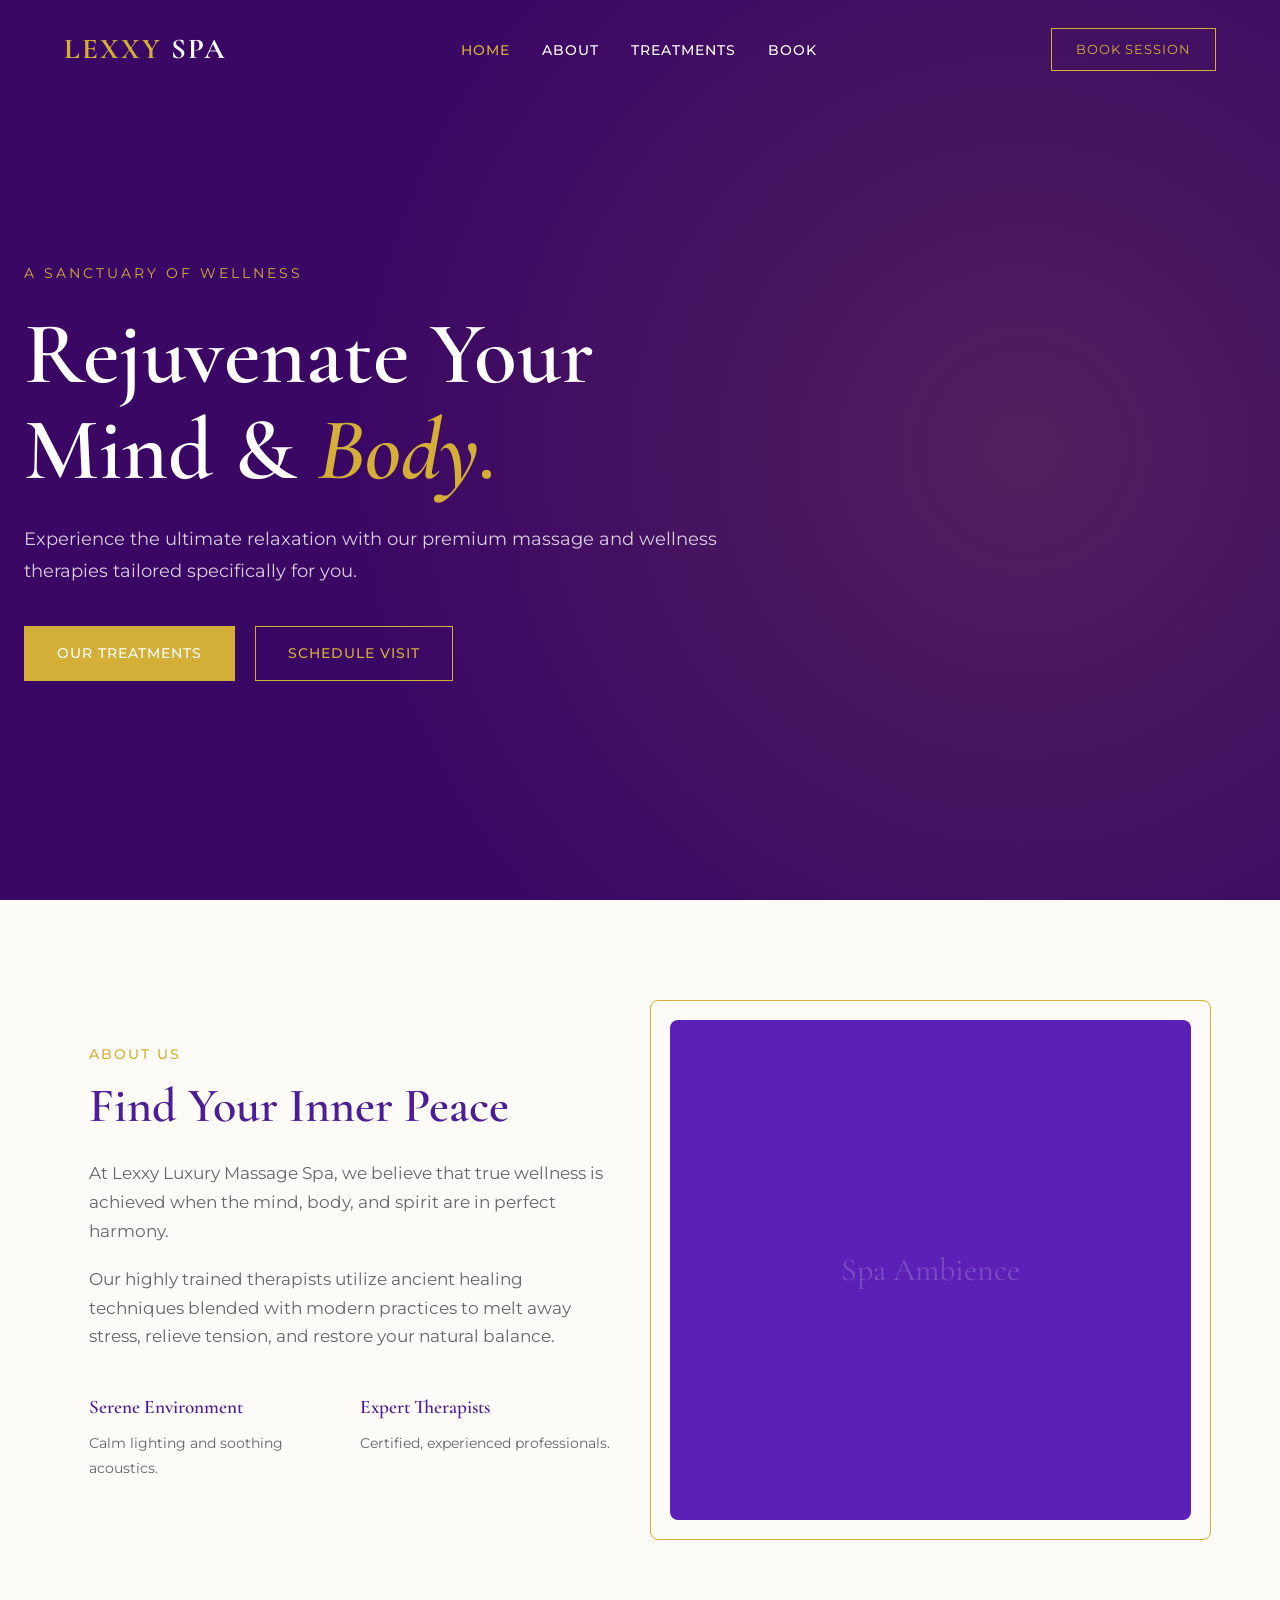
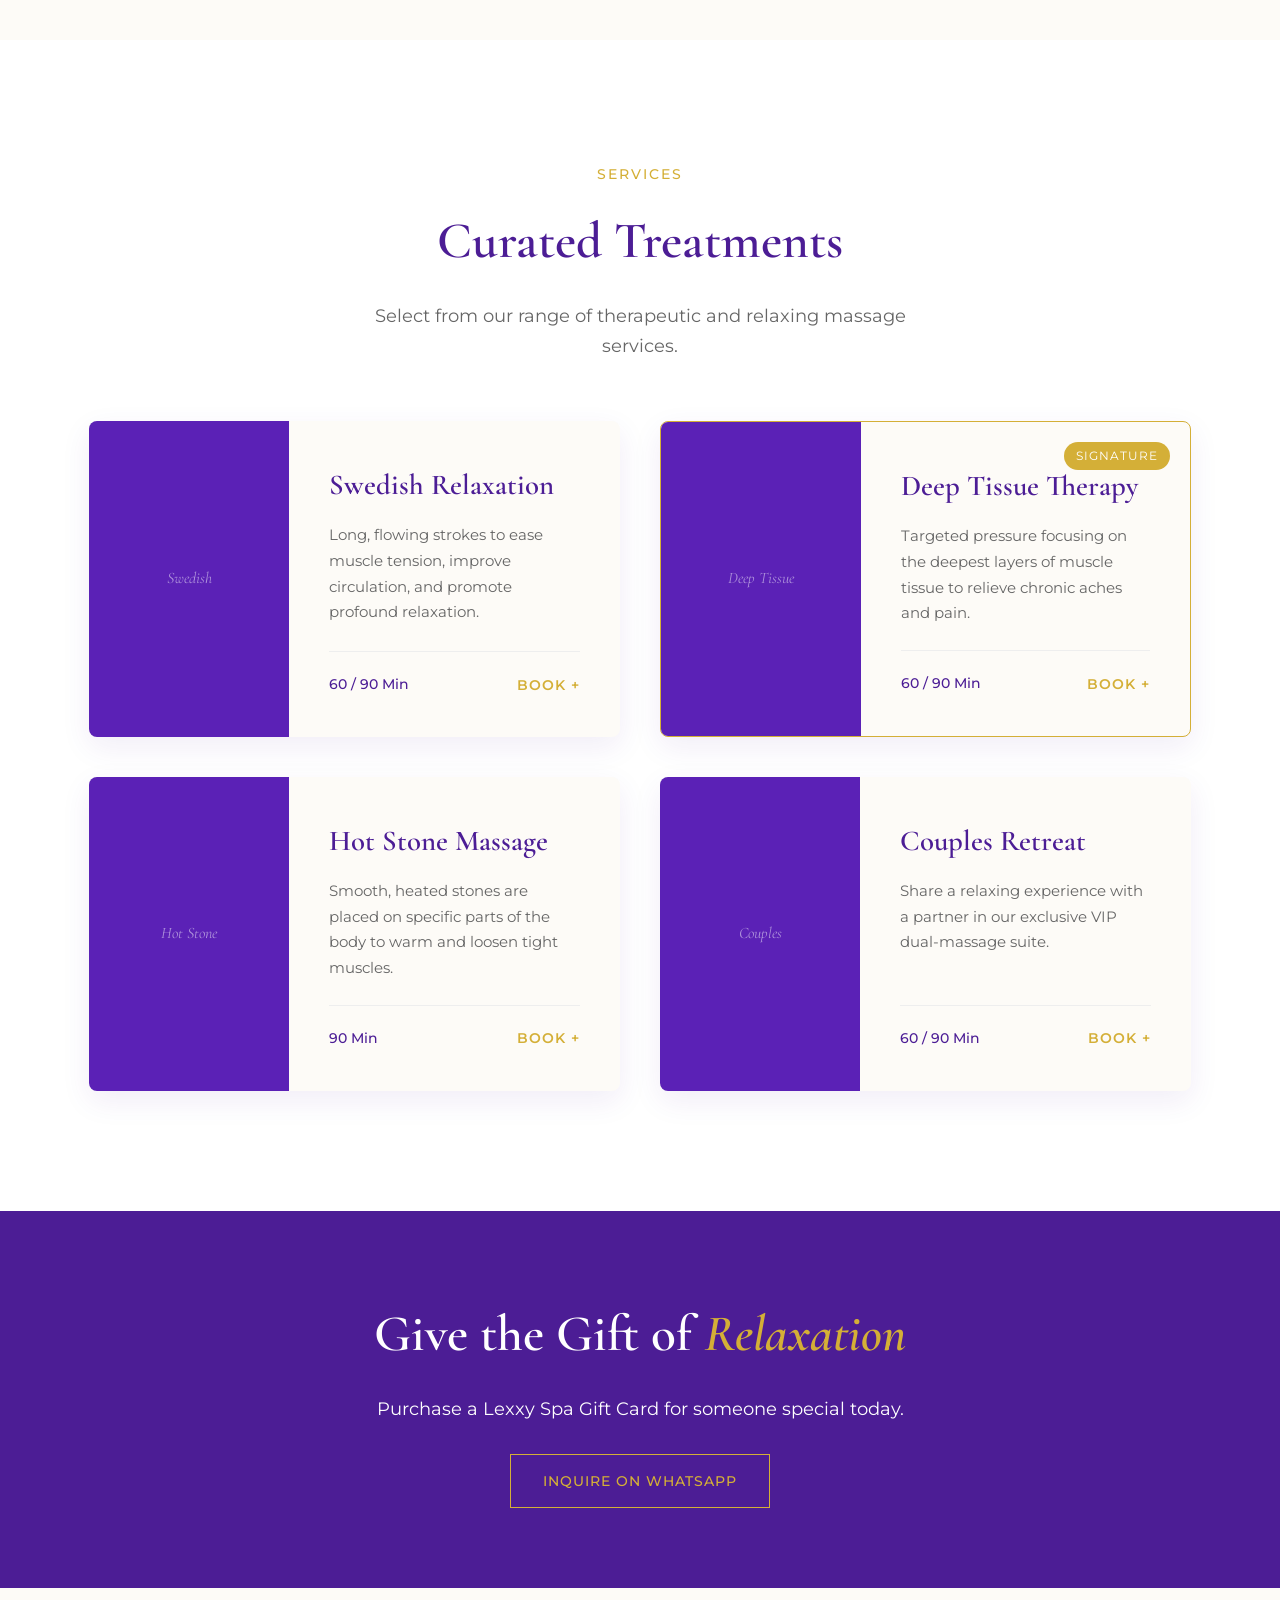
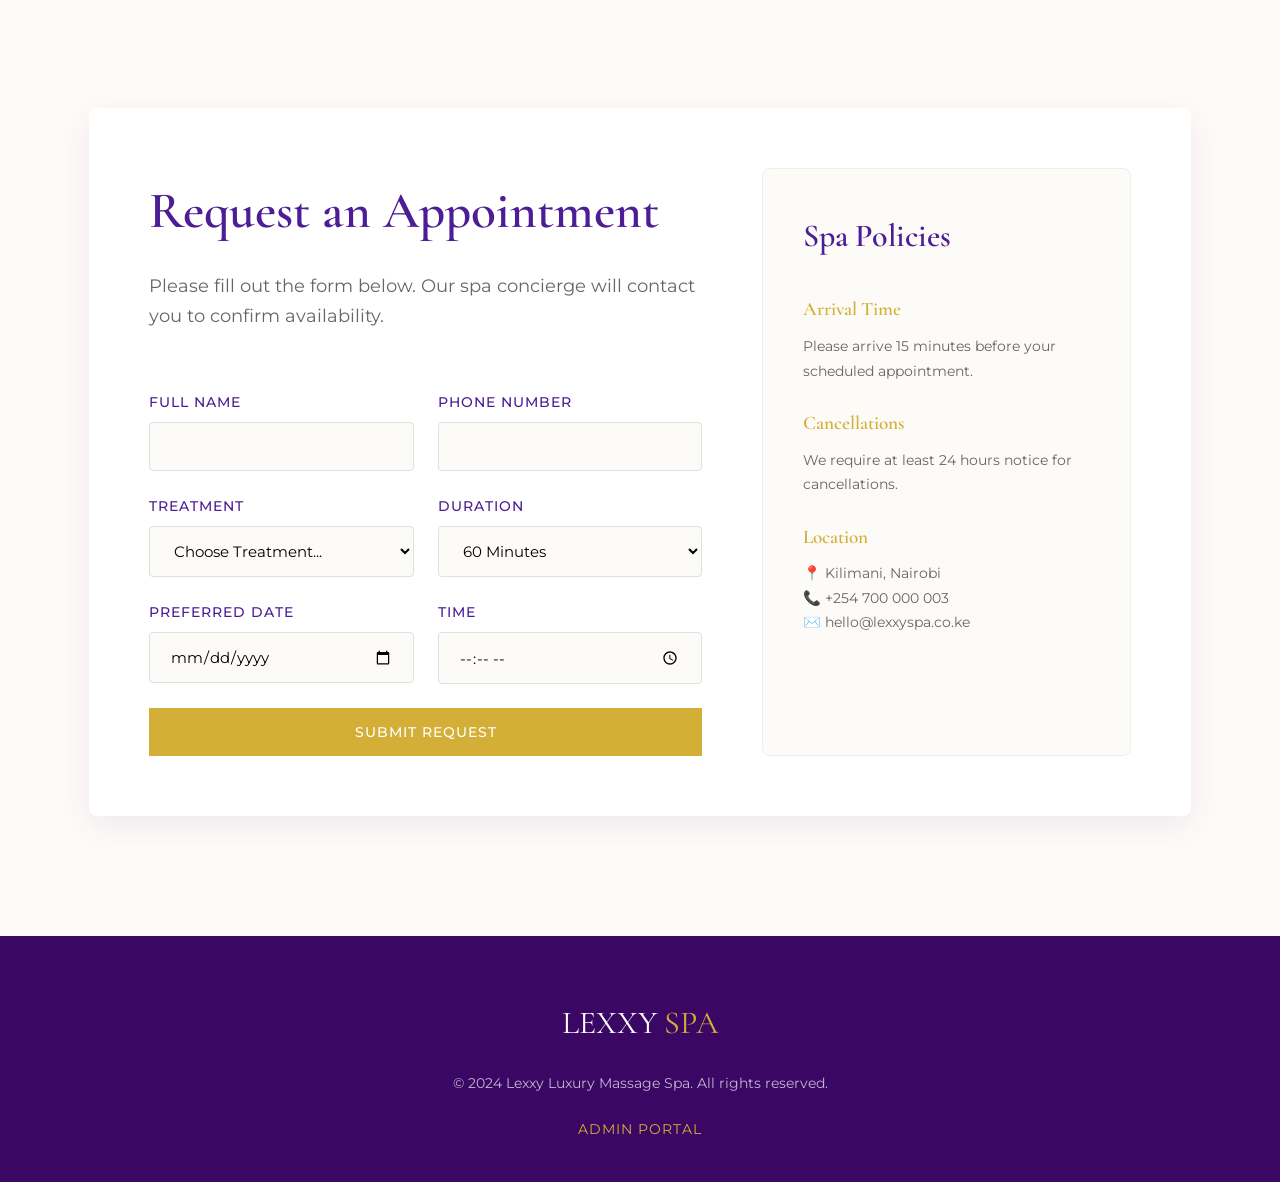
==== index.html @ 61edd7f1 "Initial commit: Lexxy Luxury Massage Spa" ====
<!DOCTYPE html>
<html lang="en">
<head>
    <meta charset="UTF-8"><meta name="viewport" content="width=device-width,initial-scale=1.0">
    <title>Lexxy Luxury Massage Spa | Premium Wellness in Nairobi</title>
    <meta name="description" content="Escape to Lexxy Luxury Massage Spa for premium deep tissue, Swedish, and hot stone massages in a serene, luxurious environment.">
    <link href="https://fonts.googleapis.com/css2?family=Cormorant+Garamond:ital,wght@0,400;0,600;0,700;1,400&family=Montserrat:wght@300;400;500;600&display=swap" rel="stylesheet">
    <link rel="stylesheet" href="style.css">
</head>
<body>
    <nav class="navbar" id="navbar"><div class="nav-container">
        <a href="#home" class="nav-logo">LEXXY <span class="accent">SPA</span></a>
        <ul class="nav-links" id="navLinks"><li><a href="#home" class="nav-link active">Home</a></li><li><a href="#about" class="nav-link">About</a></li><li><a href="#treatments" class="nav-link">Treatments</a></li><li><a href="#booking" class="nav-link">Book</a></li></ul>
        <a href="#booking" class="nav-cta">Book Session</a>
        <button class="hamburger" id="hamburger"><span></span><span></span><span></span></button>
    </div></nav>

    <header id="home" class="hero">
        <div class="hero-bg"></div>
        <div class="hero-content">
            <span class="hero-badge">A Sanctuary of Wellness</span>
            <h1>Rejuvenate Your<br>Mind & <span class="accent">Body.</span></h1>
            <p class="hero-sub">Experience the ultimate relaxation with our premium massage and wellness therapies tailored specifically for you.</p>
            <div class="hero-actions">
                <a href="#treatments" class="btn btn-primary">Our Treatments</a>
                <a href="#booking" class="btn btn-outline">Schedule Visit</a>
            </div>
        </div>
    </header>

    <section id="about" class="section about-section">
        <div class="container"><div class="about-grid">
            <div class="about-text">
                <span class="tag">About Us</span>
                <h2>Find Your Inner Peace</h2>
                <p>At Lexxy Luxury Massage Spa, we believe that true wellness is achieved when the mind, body, and spirit are in perfect harmony.</p>
                <p>Our highly trained therapists utilize ancient healing techniques blended with modern practices to melt away stress, relieve tension, and restore your natural balance.</p>
                <div class="features">
                    <div class="feature-item"><h4>Serene Environment</h4><p>Calm lighting and soothing acoustics.</p></div>
                    <div class="feature-item"><h4>Expert Therapists</h4><p>Certified, experienced professionals.</p></div>
                </div>
            </div>
            <div class="about-img">Spa Ambience</div>
        </div></div>
    </section>

    <section id="treatments" class="section bg-light">
        <div class="container">
            <div class="section-header"><span class="tag">Services</span><h2>Curated Treatments</h2><p>Select from our range of therapeutic and relaxing massage services.</p></div>
            <div class="treatment-grid">
                <div class="treatment-card">
                    <div class="t-img img-1">Swedish</div>
                    <div class="t-content">
                        <h3>Swedish Relaxation</h3>
                        <p>Long, flowing strokes to ease muscle tension, improve circulation, and promote profound relaxation.</p>
                        <div class="t-meta"><span>60 / 90 Min</span> <button class="btn-text" onclick="bookSvc('Swedish Massage')">Book +</button></div>
                    </div>
                </div>
                <div class="treatment-card featured">
                    <div class="t-badge">Signature</div>
                    <div class="t-img img-2">Deep Tissue</div>
                    <div class="t-content">
                        <h3>Deep Tissue Therapy</h3>
                        <p>Targeted pressure focusing on the deepest layers of muscle tissue to relieve chronic aches and pain.</p>
                        <div class="t-meta"><span>60 / 90 Min</span> <button class="btn-text" onclick="bookSvc('Deep Tissue Therapy')">Book +</button></div>
                    </div>
                </div>
                <div class="treatment-card">
                    <div class="t-img img-3">Hot Stone</div>
                    <div class="t-content">
                        <h3>Hot Stone Massage</h3>
                        <p>Smooth, heated stones are placed on specific parts of the body to warm and loosen tight muscles.</p>
                        <div class="t-meta"><span>90 Min</span> <button class="btn-text" onclick="bookSvc('Hot Stone Massage')">Book +</button></div>
                    </div>
                </div>
                <div class="treatment-card">
                    <div class="t-img img-4">Couples</div>
                    <div class="t-content">
                        <h3>Couples Retreat</h3>
                        <p>Share a relaxing experience with a partner in our exclusive VIP dual-massage suite.</p>
                        <div class="t-meta"><span>60 / 90 Min</span> <button class="btn-text" onclick="bookSvc('Couples Retreat')">Book +</button></div>
                    </div>
                </div>
            </div>
        </div>
    </section>

    <section class="banner">
        <div class="container">
            <h2>Give the Gift of <span class="accent">Relaxation</span></h2>
            <p>Purchase a Lexxy Spa Gift Card for someone special today.</p>
            <a href="https://wa.me/254700000003" target="_blank" class="btn btn-outline">Inquire on WhatsApp</a>
        </div>
    </section>

    <section id="booking" class="section booking-section">
        <div class="container"><div class="booking-wrap">
            <div class="booking-form-box">
                <div class="section-header left"><h2>Request an Appointment</h2><p>Please fill out the form below. Our spa concierge will contact you to confirm availability.</p></div>
                <form id="bookingForm">
                    <div class="form-row"><div class="form-group"><label>Full Name</label><input type="text" name="name" required></div><div class="form-group"><label>Phone Number</label><input type="tel" name="phone" required></div></div>
                    <div class="form-row"><div class="form-group"><label>Treatment</label><select name="service" id="svcSelect" required><option value="">Choose Treatment...</option><option>Swedish Massage</option><option>Deep Tissue Therapy</option><option>Hot Stone Massage</option><option>Couples Retreat</option><option>Aromatherapy</option></select></div><div class="form-group"><label>Duration</label><select name="duration"><option>60 Minutes</option><option>90 Minutes</option><option>120 Minutes</option></select></div></div>
                    <div class="form-row"><div class="form-group"><label>Preferred Date</label><input type="date" name="date" required></div><div class="form-group"><label>Time</label><input type="time" name="time" required></div></div>
                    <button type="submit" class="btn btn-primary btn-full">Submit Request</button>
                </form>
            </div>
            <div class="booking-info">
                <h3>Spa Policies</h3>
                <div class="info-block"><h4>Arrival Time</h4><p>Please arrive 15 minutes before your scheduled appointment.</p></div>
                <div class="info-block"><h4>Cancellations</h4><p>We require at least 24 hours notice for cancellations.</p></div>
                <div class="info-block"><h4>Location</h4><p>📍 Kilimani, Nairobi<br>📞 +254 700 000 003<br>✉️ hello@lexxyspa.co.ke</p></div>
            </div>
        </div></div>
    </section>

    <footer class="footer"><div class="container">
        <div class="f-logo">LEXXY <span class="accent">SPA</span></div>
        <p>© 2024 Lexxy Luxury Massage Spa. All rights reserved.</p>
        <a href="admin.html" class="admin-link">Admin Portal</a>
    </div></footer>

    <div class="toast" id="toast"></div>
    <script src="script.js"></script>
</body></html>
---- style.css ----
/* Lexxy Luxury Massage Spa — Deep Purple #4C1D95 | Gold #D4AF37 | Cream #FDFBF7 */
*,*::before,*::after{margin:0;padding:0;box-sizing:border-box}
:root{--primary:#4C1D95;--primary-light:#5B21B6;--primary-dark:#3B0764;--accent:#D4AF37;--accent-hover:#b5952f;--bg:#FDFBF7;--white:#ffffff;--text:#333333;--text-light:#666666;--shadow:0 10px 30px rgba(76,29,149,0.08);--radius:8px;--transition:0.3s ease}
html{scroll-behavior:smooth}body{font-family:'Montserrat',sans-serif;background:var(--bg);color:var(--text);line-height:1.7;overflow-x:hidden}
h1,h2,h3,h4{font-family:'Cormorant Garamond',serif;font-weight:600;color:var(--primary)}
.container{max-width:1150px;margin:0 auto;padding:0 24px}a{text-decoration:none;color:inherit;transition:var(--transition)}

.btn{display:inline-flex;align-items:center;padding:14px 32px;font-family:'Montserrat',sans-serif;font-weight:500;font-size:0.9rem;letter-spacing:1px;text-transform:uppercase;border:1px solid transparent;cursor:pointer;transition:var(--transition)}
.btn-primary{background:var(--accent);color:var(--white)}.btn-primary:hover{background:var(--accent-hover)}
.btn-outline{background:transparent;color:var(--accent);border-color:var(--accent)}.btn-outline:hover{background:var(--accent);color:var(--white)}
.btn-text{background:none;border:none;color:var(--accent);font-family:'Montserrat',sans-serif;font-weight:600;font-size:0.9rem;text-transform:uppercase;letter-spacing:1px;cursor:pointer}.btn-text:hover{color:var(--primary)}
.btn-full{width:100%;justify-content:center}

.navbar{position:fixed;top:0;left:0;right:0;z-index:1000;padding:25px 0;transition:var(--transition);background:transparent}.navbar.scrolled{background:var(--white);padding:15px 0;box-shadow:0 2px 15px rgba(0,0,0,0.05)}
.nav-container{max-width:1200px;margin:0 auto;padding:0 24px;display:flex;align-items:center;justify-content:space-between}
.nav-logo{font-family:'Cormorant Garamond',serif;font-size:1.8rem;font-weight:700;color:var(--accent);letter-spacing:2px}.navbar.scrolled .nav-logo{color:var(--primary)}
.nav-logo .accent{color:var(--white)}.navbar.scrolled .nav-logo .accent{color:var(--accent)}
.nav-links{display:flex;list-style:none;gap:32px}.nav-link{color:var(--white);font-size:0.85rem;text-transform:uppercase;letter-spacing:1px;font-weight:500}.navbar.scrolled .nav-link{color:var(--text)}.nav-link:hover,.nav-link.active{color:var(--accent)}
.nav-cta{padding:10px 24px;border:1px solid var(--accent);color:var(--accent);font-size:0.8rem;text-transform:uppercase;letter-spacing:1px}.nav-cta:hover{background:var(--accent);color:var(--white)}
.hamburger{display:none;background:none;border:none;cursor:pointer;padding:8px}.hamburger span{display:block;width:24px;height:2px;background:var(--accent);margin:5px 0;transition:var(--transition)}

.hero{min-height:100vh;display:flex;align-items:center;padding:120px 24px 80px;position:relative;background:var(--primary-dark)}
.hero-bg{position:absolute;inset:0;background:radial-gradient(circle at 80% 50%,rgba(212,175,55,0.15) 0%,transparent 60%)}
.hero-content{position:relative;z-index:2;max-width:700px;width:100%}
.hero-badge{display:inline-block;color:var(--accent);font-size:0.9rem;text-transform:uppercase;letter-spacing:3px;margin-bottom:20px;font-family:'Montserrat',sans-serif}
.hero h1{font-size:clamp(3.5rem,7vw,5.5rem);line-height:1.1;margin-bottom:24px;color:var(--white)}.hero h1 .accent{color:var(--accent);font-style:italic}
.hero-sub{font-size:1.1rem;color:rgba(255,255,255,0.8);margin-bottom:40px;line-height:1.8}
.hero-actions{display:flex;gap:20px;flex-wrap:wrap}

.section{padding:120px 0}.bg-light{background:var(--white)}
.section-header{margin-bottom:60px}.section-header.left{text-align:left}.section-header:not(.left){text-align:center}
.tag{display:inline-block;color:var(--accent);font-size:0.85rem;text-transform:uppercase;letter-spacing:2px;margin-bottom:12px;font-weight:500}
.section-header h2{font-size:clamp(2.5rem,4vw,3.5rem);margin-bottom:16px}.section-header p{color:var(--text-light);font-size:1.1rem;max-width:600px;margin:0 auto}.section-header.left p{margin:0}

.about-grid{display:grid;grid-template-columns:1fr 1fr;gap:60px;align-items:center}
.about-text h2{font-size:3rem;margin-bottom:24px;line-height:1.2}.about-text p{margin-bottom:20px;font-size:1.05rem;color:var(--text-light)}
.features{margin-top:40px;display:grid;grid-template-columns:1fr 1fr;gap:20px}
.feature-item h4{font-size:1.2rem;margin-bottom:8px;color:var(--primary)}.feature-item p{font-size:0.9rem}
.about-img{height:500px;background:var(--primary-light);border-radius:var(--radius);position:relative;display:flex;align-items:center;justify-content:center;color:rgba(255,255,255,0.2);font-family:'Cormorant Garamond',serif;font-size:2rem}
.about-img::after{content:'';position:absolute;inset:-20px;border:1px solid var(--accent);border-radius:var(--radius);z-index:-1}

.treatment-grid{display:grid;grid-template-columns:repeat(2,1fr);gap:40px}
.treatment-card{background:var(--bg);border-radius:var(--radius);overflow:hidden;box-shadow:var(--shadow);display:flex;transition:var(--transition);position:relative}
.treatment-card:hover{transform:translateY(-5px);box-shadow:0 15px 40px rgba(76,29,149,0.12)}
.treatment-card.featured{border:1px solid var(--accent)}
.t-badge{position:absolute;top:20px;right:20px;background:var(--accent);color:var(--white);padding:4px 12px;font-size:0.75rem;text-transform:uppercase;letter-spacing:1px;border-radius:50px}
.t-img{width:200px;background:var(--primary-light);display:flex;align-items:center;justify-content:center;color:rgba(255,255,255,0.5);font-family:'Cormorant Garamond',serif;font-style:italic}
.t-content{padding:40px;flex:1;display:flex;flex-direction:column}
.t-content h3{font-size:1.8rem;margin-bottom:12px}.t-content p{color:var(--text-light);font-size:0.95rem;margin-bottom:24px;flex:1}
.t-meta{display:flex;justify-content:space-between;align-items:center;border-top:1px solid #eee;padding-top:20px;font-size:0.9rem;color:var(--primary);font-weight:500}

.banner{background:var(--primary);color:var(--white);padding:80px 0;text-align:center}.banner h2{color:var(--white);font-size:clamp(2.5rem,4vw,3.5rem);margin-bottom:16px}.banner h2 .accent{color:var(--accent);font-style:italic}.banner p{font-size:1.1rem;margin-bottom:30px}

.booking-wrap{display:grid;grid-template-columns:1.5fr 1fr;gap:60px;background:var(--white);padding:60px;border-radius:var(--radius);box-shadow:var(--shadow)}
.form-row{display:grid;grid-template-columns:1fr 1fr;gap:24px}.form-group{margin-bottom:24px}
.form-group label{display:block;margin-bottom:8px;font-size:0.85rem;color:var(--primary);text-transform:uppercase;letter-spacing:1px;font-weight:500}
.form-group input,.form-group select{width:100%;padding:14px 20px;border:1px solid #e0e0e0;background:var(--bg);font-family:'Montserrat',sans-serif;font-size:0.95rem;border-radius:4px;transition:var(--transition)}
.form-group input:focus,.form-group select:focus{outline:none;border-color:var(--accent)}

.booking-info{background:var(--bg);padding:40px;border-radius:var(--radius);border:1px solid #eee}
.booking-info h3{font-size:2rem;margin-bottom:30px}
.info-block{margin-bottom:24px}.info-block h4{font-size:1.2rem;margin-bottom:8px;color:var(--accent)}.info-block p{font-size:0.9rem;color:var(--text-light)}

.footer{background:var(--primary-dark);color:rgba(255,255,255,0.7);padding:60px 0 40px;text-align:center}
.f-logo{font-family:'Cormorant Garamond',serif;font-size:2rem;color:var(--white);margin-bottom:20px}.f-logo .accent{color:var(--accent)}
.footer p{font-size:0.9rem;margin-bottom:20px}
.admin-link{color:var(--accent);font-size:0.85rem;text-transform:uppercase;letter-spacing:1px}

.toast{position:fixed;bottom:40px;left:50%;transform:translateX(-50%) translateY(20px);background:var(--primary);color:var(--white);padding:16px 32px;font-family:'Montserrat',sans-serif;font-size:0.9rem;border-radius:50px;z-index:3000;opacity:0;transition:var(--transition);pointer-events:none;box-shadow:0 10px 30px rgba(76,29,149,0.3)}.toast.show{opacity:1;transform:translateX(-50%) translateY(0)}

@media(max-width:1024px){.treatment-grid{grid-template-columns:1fr}}
@media(max-width:768px){.nav-links{display:none;flex-direction:column;position:absolute;top:100%;left:0;right:0;background:var(--white);padding:30px;box-shadow:0 10px 20px rgba(0,0,0,0.05)}.nav-links.active{display:flex}.nav-cta{display:none}.navbar .nav-link{color:var(--text)}.hamburger{display:block}.about-grid{grid-template-columns:1fr}.treatment-card{flex-direction:column}.t-img{width:100%;height:200px}.booking-wrap{grid-template-columns:1fr;padding:40px 20px}.form-row{grid-template-columns:1fr}}
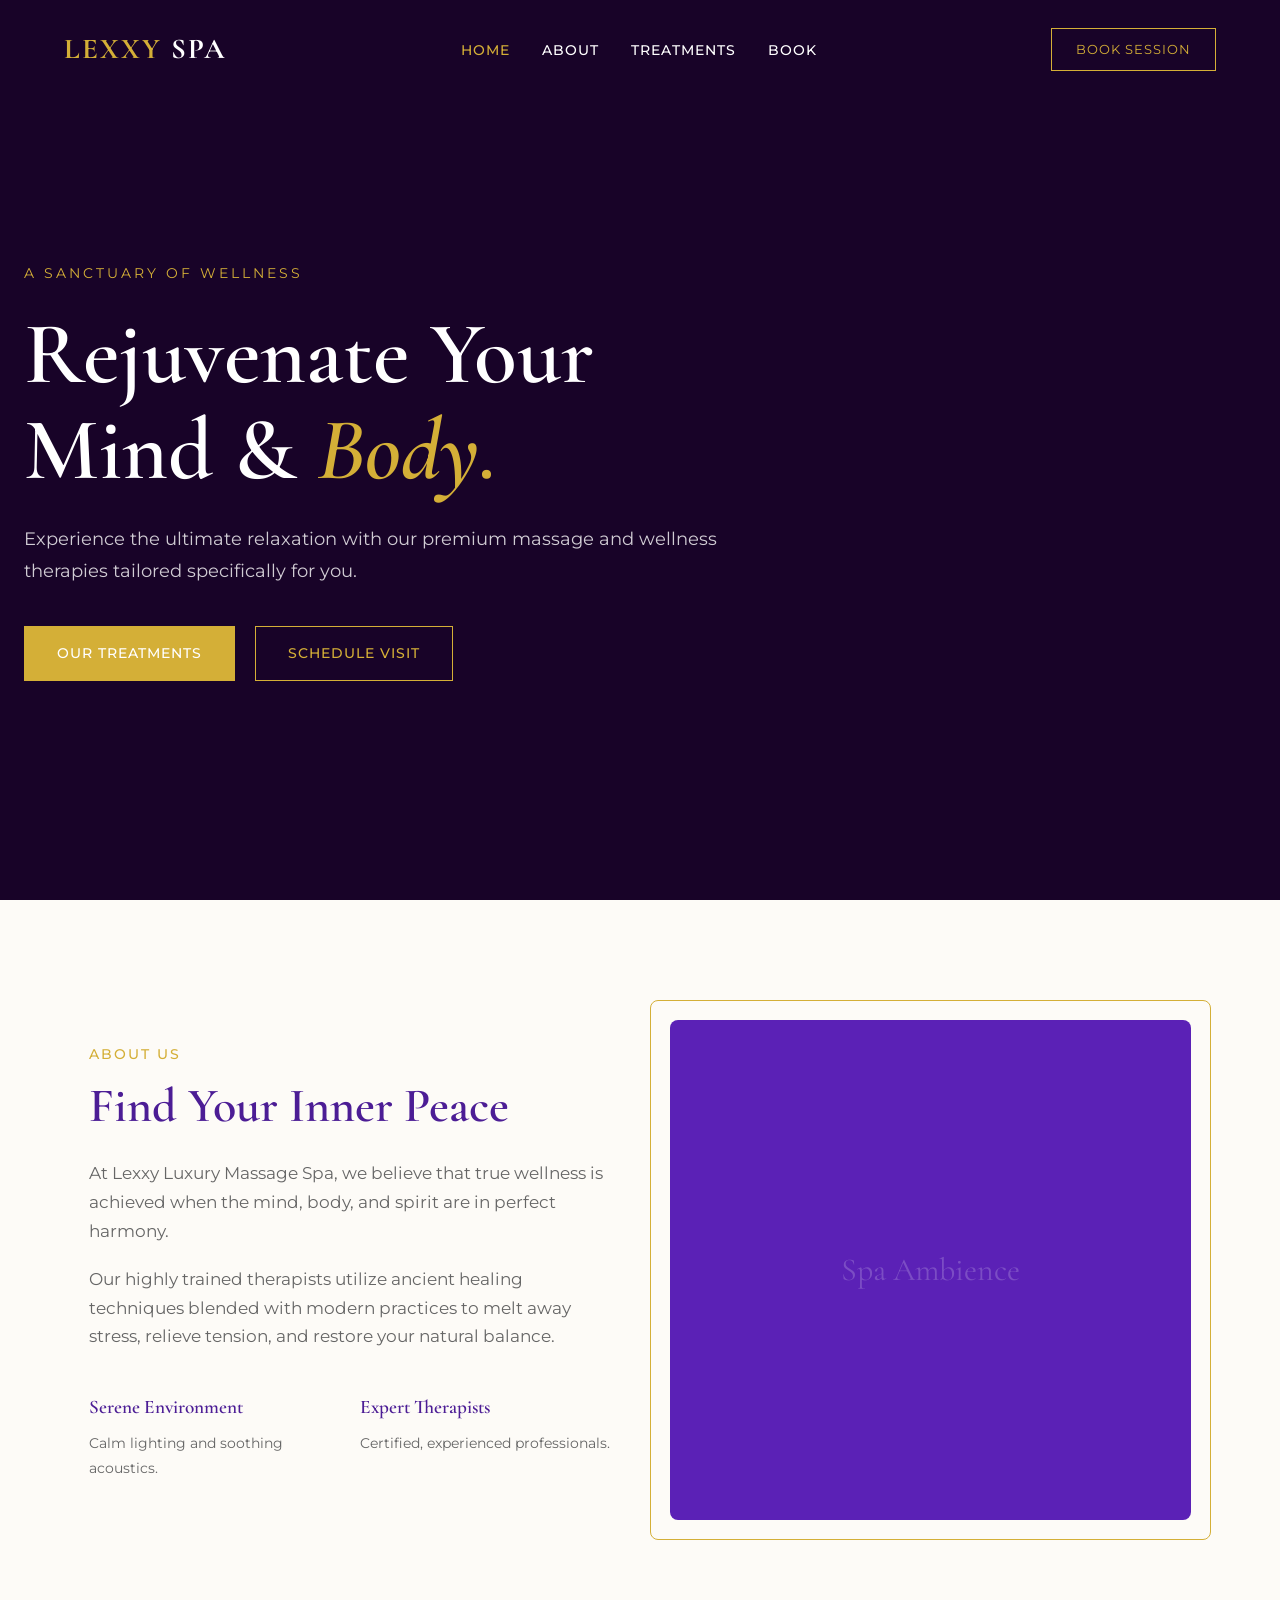
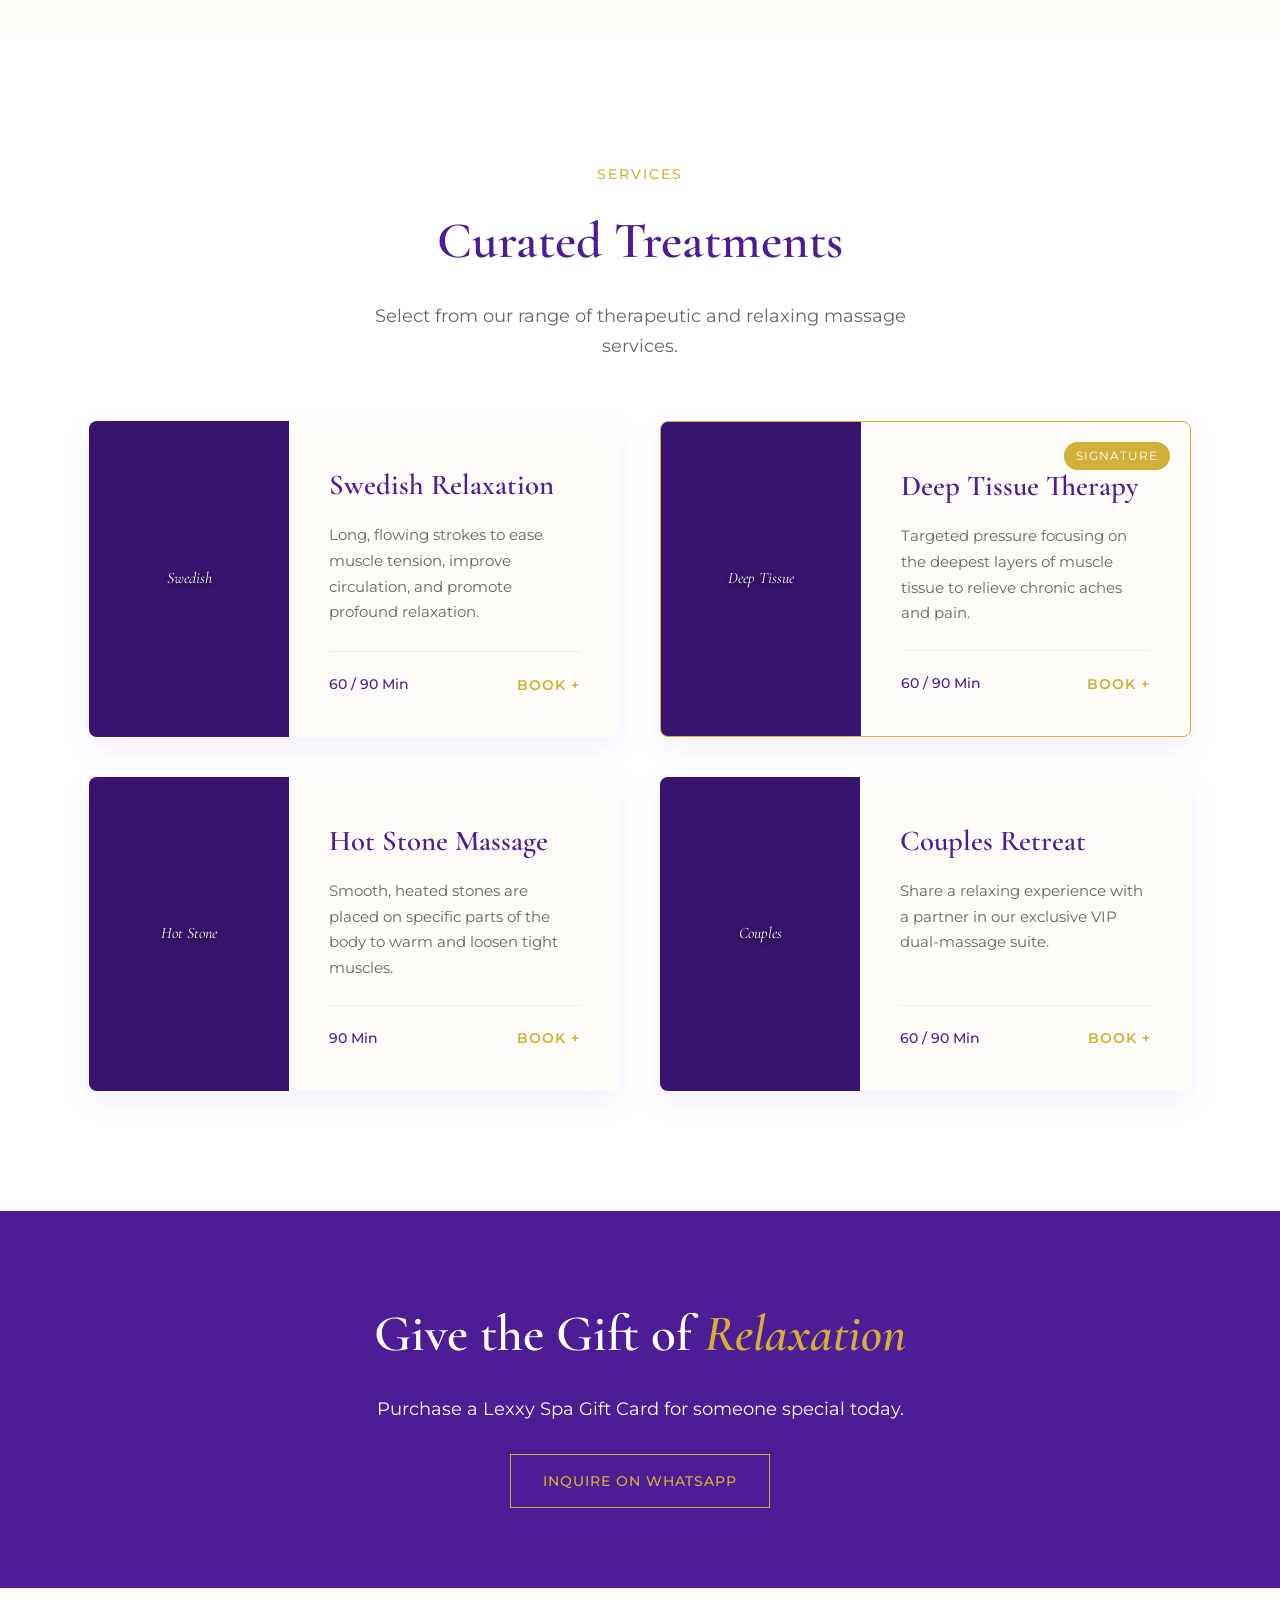
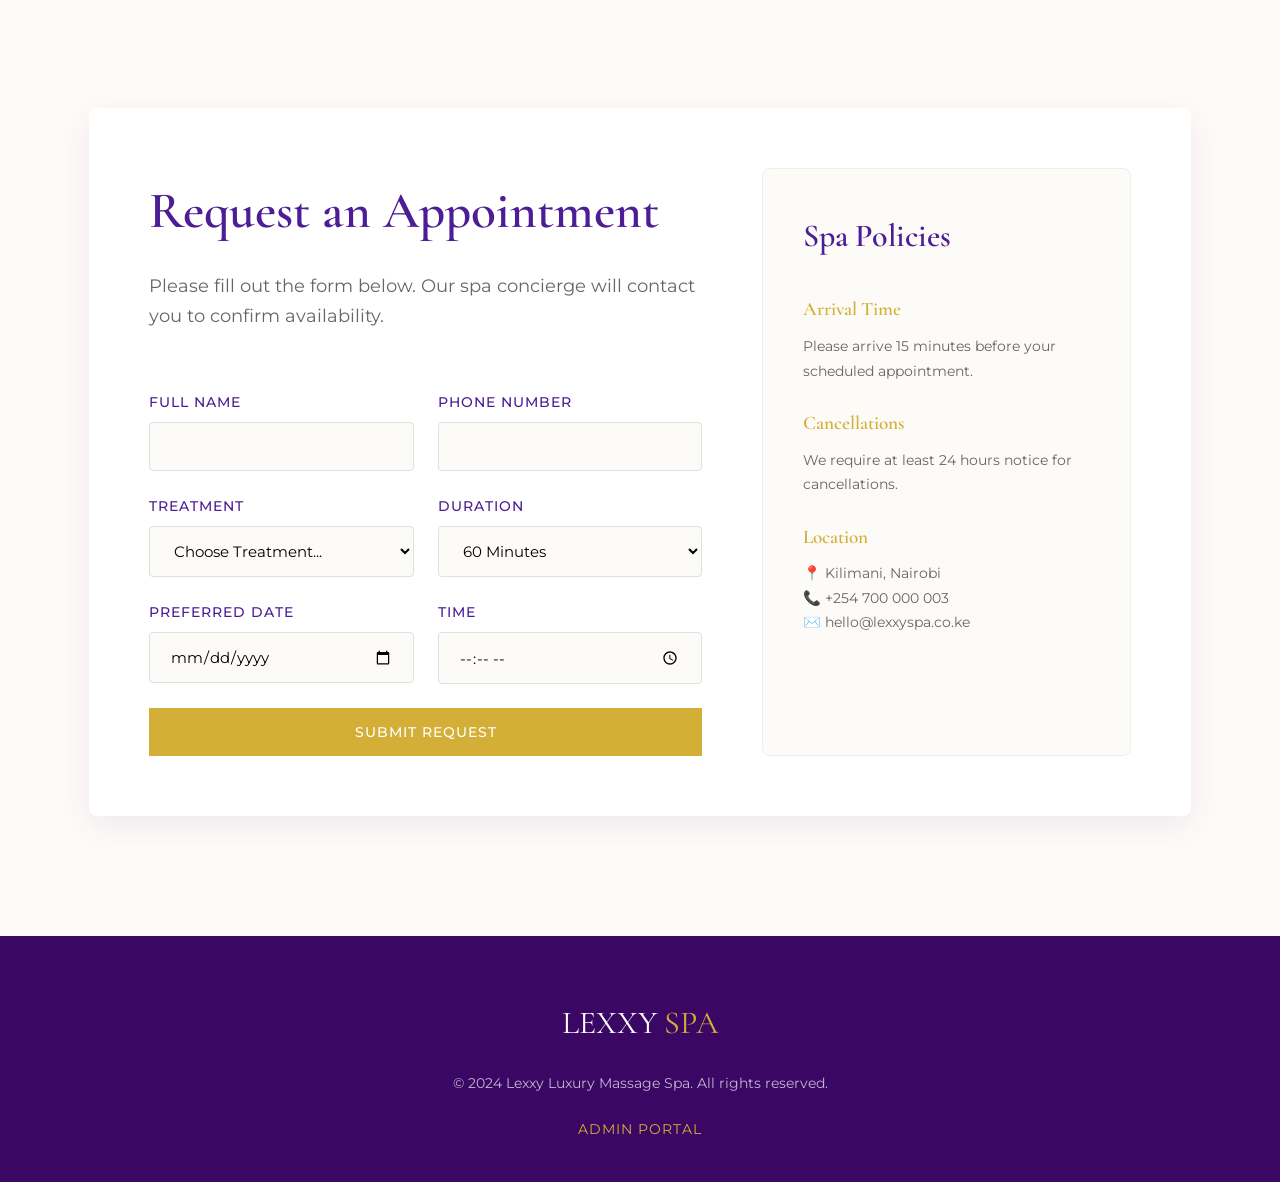
==== commit ca4c1ee1: "Fix layout and perfectly inject background images" ====
--- a/index.html
+++ b/index.html
@@ -1,124 +1,118 @@
 <!DOCTYPE html>
+
 <html lang="en">
 <head>
-    <meta charset="UTF-8"><meta name="viewport" content="width=device-width,initial-scale=1.0">
-    <title>Lexxy Luxury Massage Spa | Premium Wellness in Nairobi</title>
-    <meta name="description" content="Escape to Lexxy Luxury Massage Spa for premium deep tissue, Swedish, and hot stone massages in a serene, luxurious environment.">
-    <link href="https://fonts.googleapis.com/css2?family=Cormorant+Garamond:ital,wght@0,400;0,600;0,700;1,400&family=Montserrat:wght@300;400;500;600&display=swap" rel="stylesheet">
-    <link rel="stylesheet" href="style.css">
+<meta charset="utf-8"/><meta content="width=device-width,initial-scale=1.0" name="viewport"/>
+<title>Lexxy Luxury Massage Spa | Premium Wellness in Nairobi</title>
+<meta content="Escape to Lexxy Luxury Massage Spa for premium deep tissue, Swedish, and hot stone massages in a serene, luxurious environment." name="description"/>
+<link href="https://fonts.googleapis.com/css2?family=Cormorant+Garamond:ital,wght@0,400;0,600;0,700;1,400&amp;family=Montserrat:wght@300;400;500;600&amp;display=swap" rel="stylesheet"/>
+<link href="style.css" rel="stylesheet"/>
 </head>
 <body>
-    <nav class="navbar" id="navbar"><div class="nav-container">
-        <a href="#home" class="nav-logo">LEXXY <span class="accent">SPA</span></a>
-        <ul class="nav-links" id="navLinks"><li><a href="#home" class="nav-link active">Home</a></li><li><a href="#about" class="nav-link">About</a></li><li><a href="#treatments" class="nav-link">Treatments</a></li><li><a href="#booking" class="nav-link">Book</a></li></ul>
-        <a href="#booking" class="nav-cta">Book Session</a>
-        <button class="hamburger" id="hamburger"><span></span><span></span><span></span></button>
-    </div></nav>
-
-    <header id="home" class="hero">
-        <div class="hero-bg"></div>
-        <div class="hero-content">
-            <span class="hero-badge">A Sanctuary of Wellness</span>
-            <h1>Rejuvenate Your<br>Mind & <span class="accent">Body.</span></h1>
-            <p class="hero-sub">Experience the ultimate relaxation with our premium massage and wellness therapies tailored specifically for you.</p>
-            <div class="hero-actions">
-                <a href="#treatments" class="btn btn-primary">Our Treatments</a>
-                <a href="#booking" class="btn btn-outline">Schedule Visit</a>
-            </div>
-        </div>
-    </header>
-
-    <section id="about" class="section about-section">
-        <div class="container"><div class="about-grid">
-            <div class="about-text">
-                <span class="tag">About Us</span>
-                <h2>Find Your Inner Peace</h2>
-                <p>At Lexxy Luxury Massage Spa, we believe that true wellness is achieved when the mind, body, and spirit are in perfect harmony.</p>
-                <p>Our highly trained therapists utilize ancient healing techniques blended with modern practices to melt away stress, relieve tension, and restore your natural balance.</p>
-                <div class="features">
-                    <div class="feature-item"><h4>Serene Environment</h4><p>Calm lighting and soothing acoustics.</p></div>
-                    <div class="feature-item"><h4>Expert Therapists</h4><p>Certified, experienced professionals.</p></div>
-                </div>
-            </div>
-            <div class="about-img">Spa Ambience</div>
-        </div></div>
-    </section>
-
-    <section id="treatments" class="section bg-light">
-        <div class="container">
-            <div class="section-header"><span class="tag">Services</span><h2>Curated Treatments</h2><p>Select from our range of therapeutic and relaxing massage services.</p></div>
-            <div class="treatment-grid">
-                <div class="treatment-card">
-                    <div class="t-img img-1">Swedish</div>
-                    <div class="t-content">
-                        <h3>Swedish Relaxation</h3>
-                        <p>Long, flowing strokes to ease muscle tension, improve circulation, and promote profound relaxation.</p>
-                        <div class="t-meta"><span>60 / 90 Min</span> <button class="btn-text" onclick="bookSvc('Swedish Massage')">Book +</button></div>
-                    </div>
-                </div>
-                <div class="treatment-card featured">
-                    <div class="t-badge">Signature</div>
-                    <div class="t-img img-2">Deep Tissue</div>
-                    <div class="t-content">
-                        <h3>Deep Tissue Therapy</h3>
-                        <p>Targeted pressure focusing on the deepest layers of muscle tissue to relieve chronic aches and pain.</p>
-                        <div class="t-meta"><span>60 / 90 Min</span> <button class="btn-text" onclick="bookSvc('Deep Tissue Therapy')">Book +</button></div>
-                    </div>
-                </div>
-                <div class="treatment-card">
-                    <div class="t-img img-3">Hot Stone</div>
-                    <div class="t-content">
-                        <h3>Hot Stone Massage</h3>
-                        <p>Smooth, heated stones are placed on specific parts of the body to warm and loosen tight muscles.</p>
-                        <div class="t-meta"><span>90 Min</span> <button class="btn-text" onclick="bookSvc('Hot Stone Massage')">Book +</button></div>
-                    </div>
-                </div>
-                <div class="treatment-card">
-                    <div class="t-img img-4">Couples</div>
-                    <div class="t-content">
-                        <h3>Couples Retreat</h3>
-                        <p>Share a relaxing experience with a partner in our exclusive VIP dual-massage suite.</p>
-                        <div class="t-meta"><span>60 / 90 Min</span> <button class="btn-text" onclick="bookSvc('Couples Retreat')">Book +</button></div>
-                    </div>
-                </div>
-            </div>
-        </div>
-    </section>
-
-    <section class="banner">
-        <div class="container">
-            <h2>Give the Gift of <span class="accent">Relaxation</span></h2>
-            <p>Purchase a Lexxy Spa Gift Card for someone special today.</p>
-            <a href="https://wa.me/254700000003" target="_blank" class="btn btn-outline">Inquire on WhatsApp</a>
-        </div>
-    </section>
-
-    <section id="booking" class="section booking-section">
-        <div class="container"><div class="booking-wrap">
-            <div class="booking-form-box">
-                <div class="section-header left"><h2>Request an Appointment</h2><p>Please fill out the form below. Our spa concierge will contact you to confirm availability.</p></div>
-                <form id="bookingForm">
-                    <div class="form-row"><div class="form-group"><label>Full Name</label><input type="text" name="name" required></div><div class="form-group"><label>Phone Number</label><input type="tel" name="phone" required></div></div>
-                    <div class="form-row"><div class="form-group"><label>Treatment</label><select name="service" id="svcSelect" required><option value="">Choose Treatment...</option><option>Swedish Massage</option><option>Deep Tissue Therapy</option><option>Hot Stone Massage</option><option>Couples Retreat</option><option>Aromatherapy</option></select></div><div class="form-group"><label>Duration</label><select name="duration"><option>60 Minutes</option><option>90 Minutes</option><option>120 Minutes</option></select></div></div>
-                    <div class="form-row"><div class="form-group"><label>Preferred Date</label><input type="date" name="date" required></div><div class="form-group"><label>Time</label><input type="time" name="time" required></div></div>
-                    <button type="submit" class="btn btn-primary btn-full">Submit Request</button>
-                </form>
-            </div>
-            <div class="booking-info">
-                <h3>Spa Policies</h3>
-                <div class="info-block"><h4>Arrival Time</h4><p>Please arrive 15 minutes before your scheduled appointment.</p></div>
-                <div class="info-block"><h4>Cancellations</h4><p>We require at least 24 hours notice for cancellations.</p></div>
-                <div class="info-block"><h4>Location</h4><p>📍 Kilimani, Nairobi<br>📞 +254 700 000 003<br>✉️ hello@lexxyspa.co.ke</p></div>
-            </div>
-        </div></div>
-    </section>
-
-    <footer class="footer"><div class="container">
-        <div class="f-logo">LEXXY <span class="accent">SPA</span></div>
-        <p>© 2024 Lexxy Luxury Massage Spa. All rights reserved.</p>
-        <a href="admin.html" class="admin-link">Admin Portal</a>
-    </div></footer>
-
-    <div class="toast" id="toast"></div>
-    <script src="script.js"></script>
+<nav class="navbar" id="navbar"><div class="nav-container">
+<a class="nav-logo" href="#home">LEXXY <span class="accent">SPA</span></a>
+<ul class="nav-links" id="navLinks"><li><a class="nav-link active" href="#home">Home</a></li><li><a class="nav-link" href="#about">About</a></li><li><a class="nav-link" href="#treatments">Treatments</a></li><li><a class="nav-link" href="#booking">Book</a></li></ul>
+<a class="nav-cta" href="#booking">Book Session</a>
+<button class="hamburger" id="hamburger"><span></span><span></span><span></span></button>
+</div></nav>
+<header class="hero" id="home">
+<div class="hero-bg" style=" background-image: linear-gradient(rgba(0,0,0,0.6), rgba(0,0,0,0.6)), url('https://loremflickr.com/1200/800/spa,massage,relax?lock=100') !important; background-size: cover !important; background-position: center !important;"></div>
+<div class="hero-content">
+<span class="hero-badge">A Sanctuary of Wellness</span>
+<h1>Rejuvenate Your<br/>Mind &amp; <span class="accent">Body.</span></h1>
+<p class="hero-sub">Experience the ultimate relaxation with our premium massage and wellness therapies tailored specifically for you.</p>
+<div class="hero-actions">
+<a class="btn btn-primary" href="#treatments">Our Treatments</a>
+<a class="btn btn-outline" href="#booking">Schedule Visit</a>
+</div>
+</div>
+</header>
+<section class="section about-section" id="about">
+<div class="container"><div class="about-grid">
+<div class="about-text">
+<span class="tag">About Us</span>
+<h2>Find Your Inner Peace</h2>
+<p>At Lexxy Luxury Massage Spa, we believe that true wellness is achieved when the mind, body, and spirit are in perfect harmony.</p>
+<p>Our highly trained therapists utilize ancient healing techniques blended with modern practices to melt away stress, relieve tension, and restore your natural balance.</p>
+<div class="features">
+<div class="feature-item"><h4>Serene Environment</h4><p>Calm lighting and soothing acoustics.</p></div>
+<div class="feature-item"><h4>Expert Therapists</h4><p>Certified, experienced professionals.</p></div>
+</div>
+</div>
+<div class="about-img">Spa Ambience</div>
+</div></div>
+</section>
+<section class="section bg-light" id="treatments">
+<div class="container">
+<div class="section-header"><span class="tag">Services</span><h2>Curated Treatments</h2><p>Select from our range of therapeutic and relaxing massage services.</p></div>
+<div class="treatment-grid">
+<div class="treatment-card">
+<div class="t-img img-1" style=" background-image: linear-gradient(rgba(0,0,0,0.4), rgba(0,0,0,0.4)), url('https://loremflickr.com/800/600/Swedish?lock=1') !important; background-size: cover !important; background-position: center !important; color: white !important; text-shadow: 0 2px 4px rgba(0,0,0,0.8);">Swedish</div>
+<div class="t-content">
+<h3>Swedish Relaxation</h3>
+<p>Long, flowing strokes to ease muscle tension, improve circulation, and promote profound relaxation.</p>
+<div class="t-meta"><span>60 / 90 Min</span> <button class="btn-text" onclick="bookSvc('Swedish Massage')">Book +</button></div>
+</div>
+</div>
+<div class="treatment-card featured">
+<div class="t-badge">Signature</div>
+<div class="t-img img-2" style=" background-image: linear-gradient(rgba(0,0,0,0.4), rgba(0,0,0,0.4)), url('https://loremflickr.com/800/600/Deep,Tissue?lock=2') !important; background-size: cover !important; background-position: center !important; color: white !important; text-shadow: 0 2px 4px rgba(0,0,0,0.8);">Deep Tissue</div>
+<div class="t-content">
+<h3>Deep Tissue Therapy</h3>
+<p>Targeted pressure focusing on the deepest layers of muscle tissue to relieve chronic aches and pain.</p>
+<div class="t-meta"><span>60 / 90 Min</span> <button class="btn-text" onclick="bookSvc('Deep Tissue Therapy')">Book +</button></div>
+</div>
+</div>
+<div class="treatment-card">
+<div class="t-img img-3" style=" background-image: linear-gradient(rgba(0,0,0,0.4), rgba(0,0,0,0.4)), url('https://loremflickr.com/800/600/Hot,Stone?lock=3') !important; background-size: cover !important; background-position: center !important; color: white !important; text-shadow: 0 2px 4px rgba(0,0,0,0.8);">Hot Stone</div>
+<div class="t-content">
+<h3>Hot Stone Massage</h3>
+<p>Smooth, heated stones are placed on specific parts of the body to warm and loosen tight muscles.</p>
+<div class="t-meta"><span>90 Min</span> <button class="btn-text" onclick="bookSvc('Hot Stone Massage')">Book +</button></div>
+</div>
+</div>
+<div class="treatment-card">
+<div class="t-img img-4" style=" background-image: linear-gradient(rgba(0,0,0,0.4), rgba(0,0,0,0.4)), url('https://loremflickr.com/800/600/Couples?lock=4') !important; background-size: cover !important; background-position: center !important; color: white !important; text-shadow: 0 2px 4px rgba(0,0,0,0.8);">Couples</div>
+<div class="t-content">
+<h3>Couples Retreat</h3>
+<p>Share a relaxing experience with a partner in our exclusive VIP dual-massage suite.</p>
+<div class="t-meta"><span>60 / 90 Min</span> <button class="btn-text" onclick="bookSvc('Couples Retreat')">Book +</button></div>
+</div>
+</div>
+</div>
+</div>
+</section>
+<section class="banner">
+<div class="container">
+<h2>Give the Gift of <span class="accent">Relaxation</span></h2>
+<p>Purchase a Lexxy Spa Gift Card for someone special today.</p>
+<a class="btn btn-outline" href="https://wa.me/254700000003" target="_blank">Inquire on WhatsApp</a>
+</div>
+</section>
+<section class="section booking-section" id="booking">
+<div class="container"><div class="booking-wrap">
+<div class="booking-form-box">
+<div class="section-header left"><h2>Request an Appointment</h2><p>Please fill out the form below. Our spa concierge will contact you to confirm availability.</p></div>
+<form id="bookingForm">
+<div class="form-row"><div class="form-group"><label>Full Name</label><input name="name" required="" type="text"/></div><div class="form-group"><label>Phone Number</label><input name="phone" required="" type="tel"/></div></div>
+<div class="form-row"><div class="form-group"><label>Treatment</label><select id="svcSelect" name="service" required=""><option value="">Choose Treatment...</option><option>Swedish Massage</option><option>Deep Tissue Therapy</option><option>Hot Stone Massage</option><option>Couples Retreat</option><option>Aromatherapy</option></select></div><div class="form-group"><label>Duration</label><select name="duration"><option>60 Minutes</option><option>90 Minutes</option><option>120 Minutes</option></select></div></div>
+<div class="form-row"><div class="form-group"><label>Preferred Date</label><input name="date" required="" type="date"/></div><div class="form-group"><label>Time</label><input name="time" required="" type="time"/></div></div>
+<button class="btn btn-primary btn-full" type="submit">Submit Request</button>
+</form>
+</div>
+<div class="booking-info">
+<h3>Spa Policies</h3>
+<div class="info-block"><h4>Arrival Time</h4><p>Please arrive 15 minutes before your scheduled appointment.</p></div>
+<div class="info-block"><h4>Cancellations</h4><p>We require at least 24 hours notice for cancellations.</p></div>
+<div class="info-block"><h4>Location</h4><p>📍 Kilimani, Nairobi<br/>📞 +254 700 000 003<br/>✉️ hello@lexxyspa.co.ke</p></div>
+</div>
+</div></div>
+</section>
+<footer class="footer"><div class="container">
+<div class="f-logo">LEXXY <span class="accent">SPA</span></div>
+<p>© 2024 Lexxy Luxury Massage Spa. All rights reserved.</p>
+<a class="admin-link" href="admin.html">Admin Portal</a>
+</div></footer>
+<div class="toast" id="toast"></div>
+<script src="script.js"></script>
 </body></html>
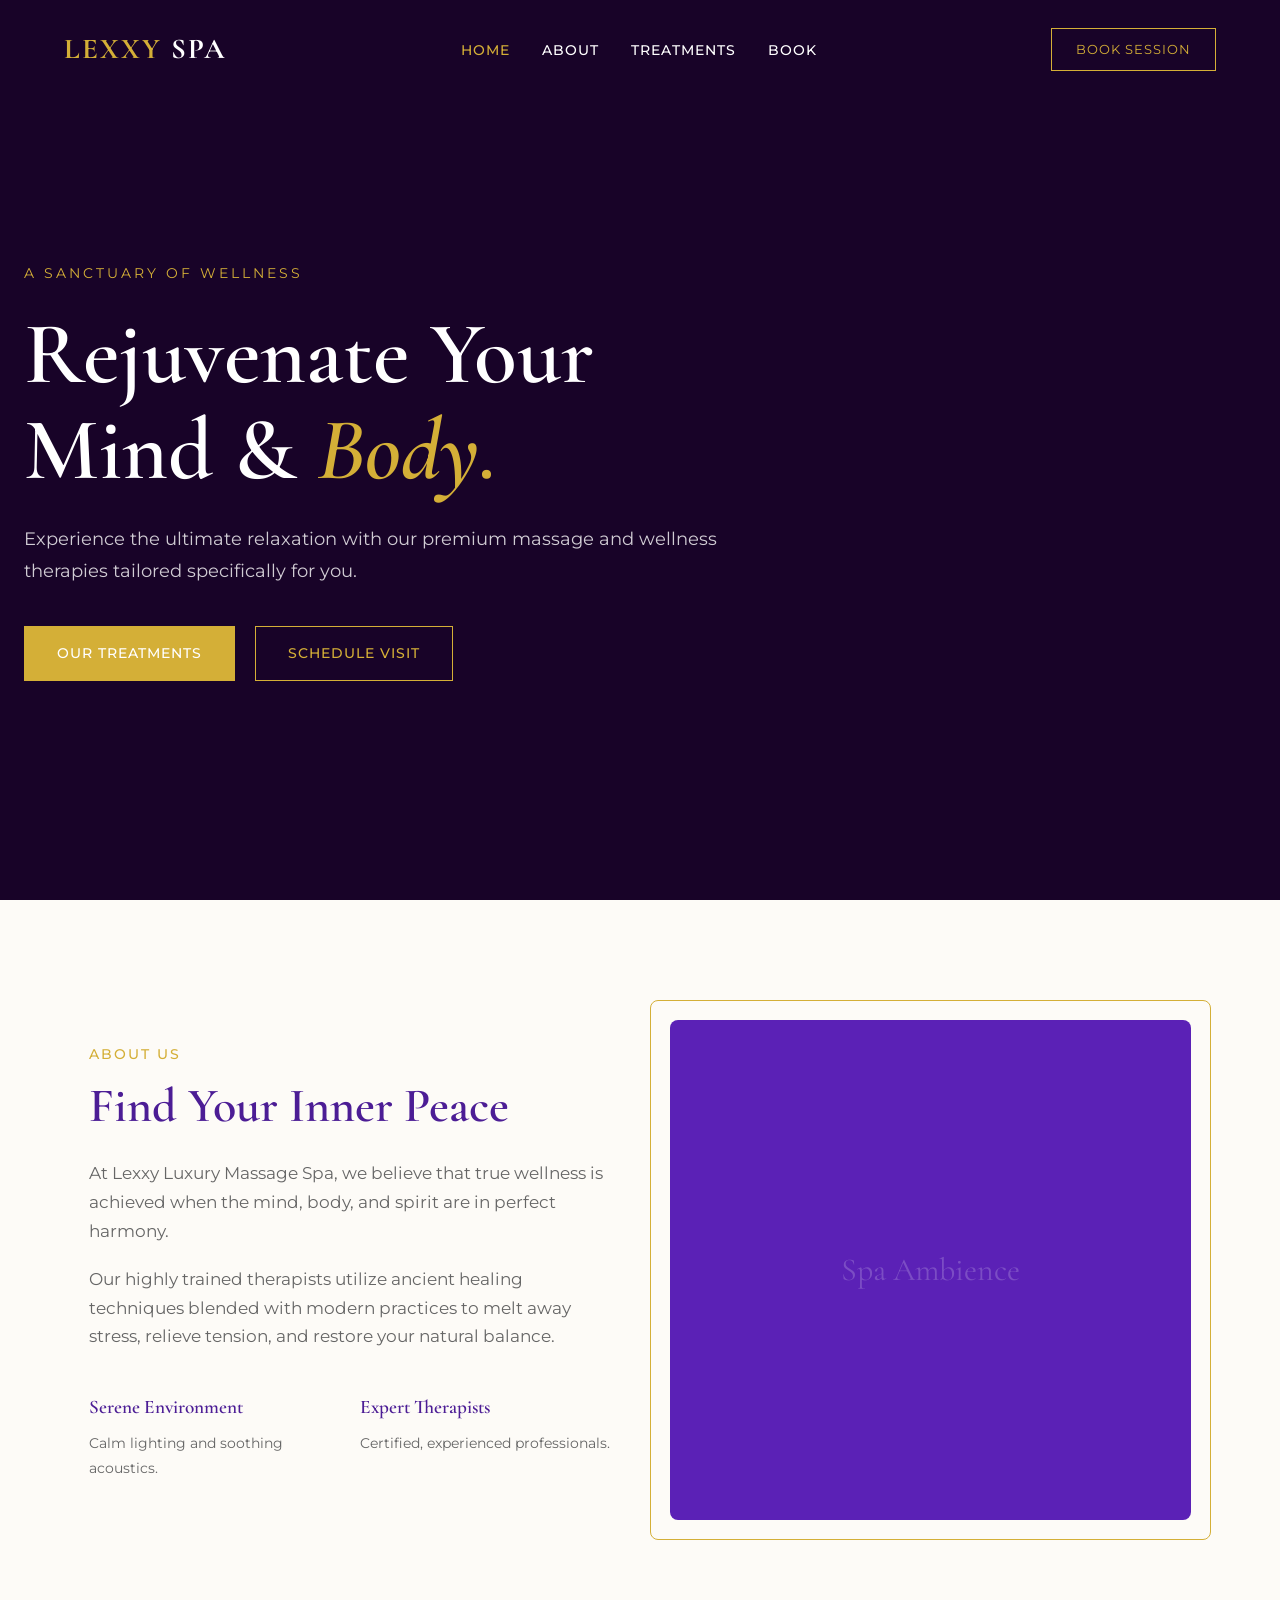
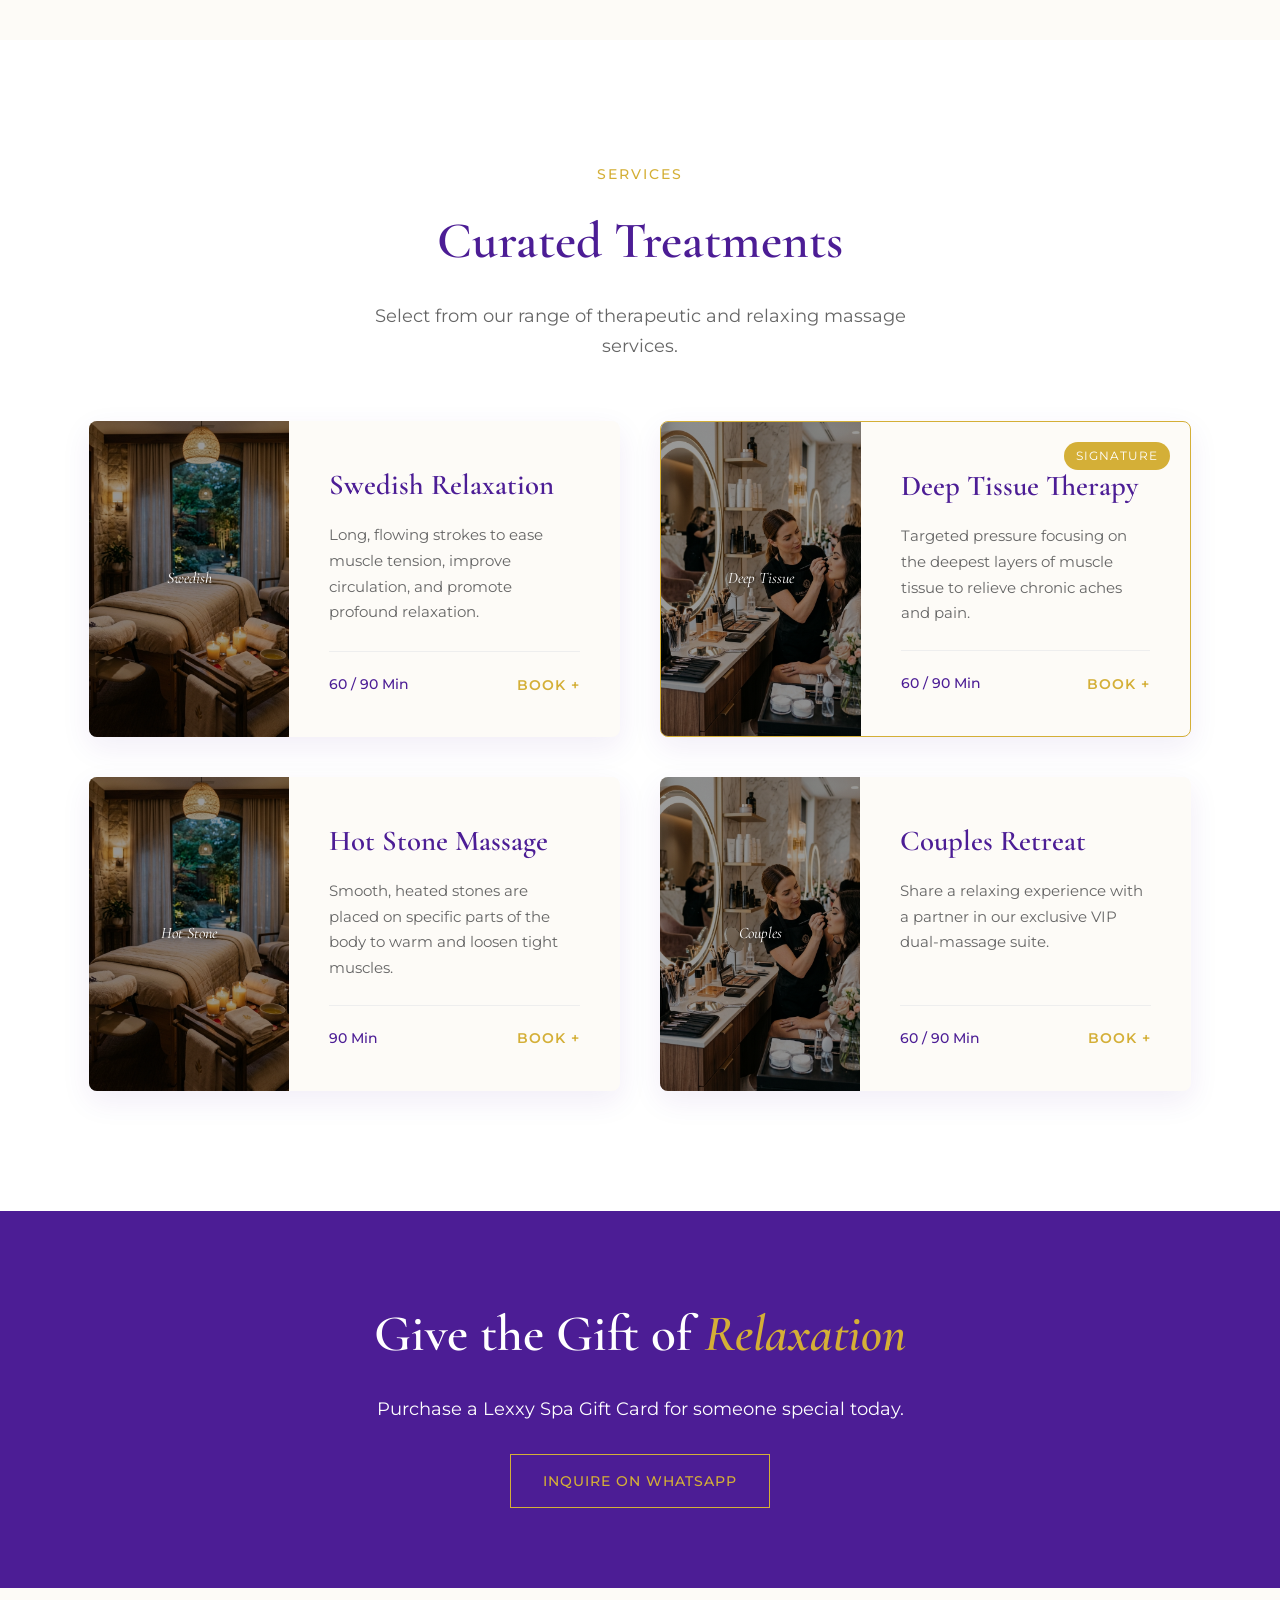
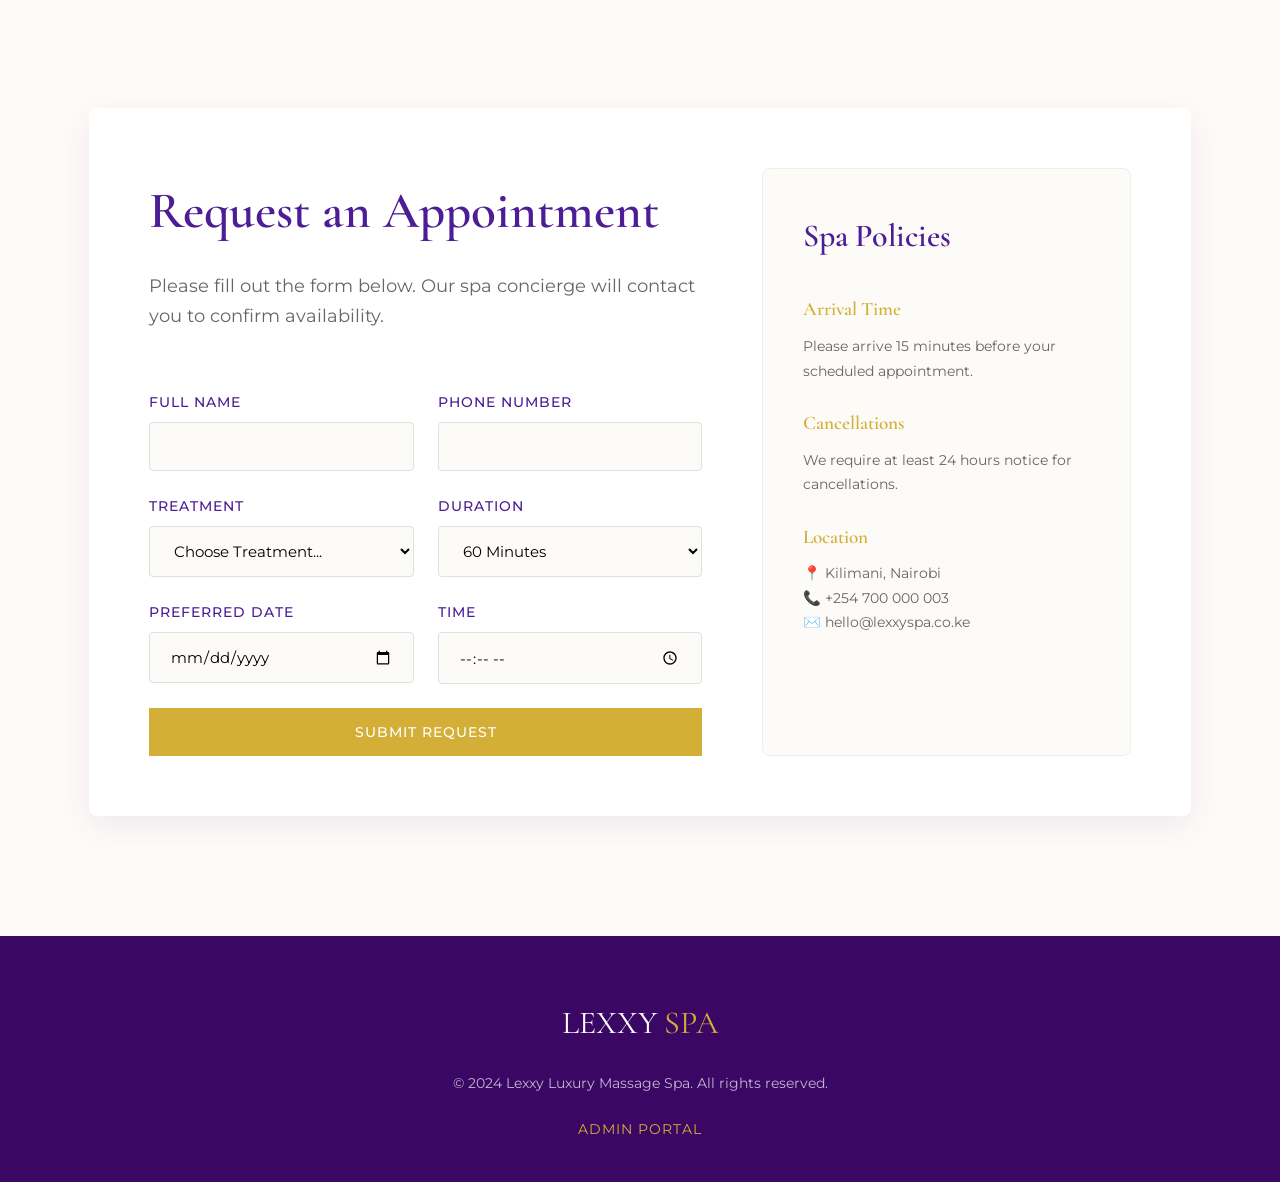
==== commit b3ad6648: "Inject premium Google Imagen AI backgrounds" ====
--- a/index.html
+++ b/index.html
@@ -47,7 +47,7 @@
 <div class="section-header"><span class="tag">Services</span><h2>Curated Treatments</h2><p>Select from our range of therapeutic and relaxing massage services.</p></div>
 <div class="treatment-grid">
 <div class="treatment-card">
-<div class="t-img img-1" style=" background-image: linear-gradient(rgba(0,0,0,0.4), rgba(0,0,0,0.4)), url('https://loremflickr.com/800/600/Swedish?lock=1') !important; background-size: cover !important; background-position: center !important; color: white !important; text-shadow: 0 2px 4px rgba(0,0,0,0.8);">Swedish</div>
+<div class="t-img img-1" style="color: white !important; text-shadow: 0 2px 4px rgba(0,0,0,0.8); background-image: linear-gradient(rgba(0,0,0,0.4), rgba(0,0,0,0.4)), url('images/spa_massage.png') !important; background-size: cover !important; background-position: center !important; color: white !important; text-shadow: 0 2px 4px rgba(0,0,0,0.8);">Swedish</div>
 <div class="t-content">
 <h3>Swedish Relaxation</h3>
 <p>Long, flowing strokes to ease muscle tension, improve circulation, and promote profound relaxation.</p>
@@ -56,7 +56,7 @@
 </div>
 <div class="treatment-card featured">
 <div class="t-badge">Signature</div>
-<div class="t-img img-2" style=" background-image: linear-gradient(rgba(0,0,0,0.4), rgba(0,0,0,0.4)), url('https://loremflickr.com/800/600/Deep,Tissue?lock=2') !important; background-size: cover !important; background-position: center !important; color: white !important; text-shadow: 0 2px 4px rgba(0,0,0,0.8);">Deep Tissue</div>
+<div class="t-img img-2" style="color: white !important; text-shadow: 0 2px 4px rgba(0,0,0,0.8); background-image: linear-gradient(rgba(0,0,0,0.4), rgba(0,0,0,0.4)), url('images/beauty_salon.png') !important; background-size: cover !important; background-position: center !important; color: white !important; text-shadow: 0 2px 4px rgba(0,0,0,0.8);">Deep Tissue</div>
 <div class="t-content">
 <h3>Deep Tissue Therapy</h3>
 <p>Targeted pressure focusing on the deepest layers of muscle tissue to relieve chronic aches and pain.</p>
@@ -64,7 +64,7 @@
 </div>
 </div>
 <div class="treatment-card">
-<div class="t-img img-3" style=" background-image: linear-gradient(rgba(0,0,0,0.4), rgba(0,0,0,0.4)), url('https://loremflickr.com/800/600/Hot,Stone?lock=3') !important; background-size: cover !important; background-position: center !important; color: white !important; text-shadow: 0 2px 4px rgba(0,0,0,0.8);">Hot Stone</div>
+<div class="t-img img-3" style="color: white !important; text-shadow: 0 2px 4px rgba(0,0,0,0.8); background-image: linear-gradient(rgba(0,0,0,0.4), rgba(0,0,0,0.4)), url('images/spa_massage.png') !important; background-size: cover !important; background-position: center !important; color: white !important; text-shadow: 0 2px 4px rgba(0,0,0,0.8);">Hot Stone</div>
 <div class="t-content">
 <h3>Hot Stone Massage</h3>
 <p>Smooth, heated stones are placed on specific parts of the body to warm and loosen tight muscles.</p>
@@ -72,7 +72,7 @@
 </div>
 </div>
 <div class="treatment-card">
-<div class="t-img img-4" style=" background-image: linear-gradient(rgba(0,0,0,0.4), rgba(0,0,0,0.4)), url('https://loremflickr.com/800/600/Couples?lock=4') !important; background-size: cover !important; background-position: center !important; color: white !important; text-shadow: 0 2px 4px rgba(0,0,0,0.8);">Couples</div>
+<div class="t-img img-4" style="color: white !important; text-shadow: 0 2px 4px rgba(0,0,0,0.8); background-image: linear-gradient(rgba(0,0,0,0.4), rgba(0,0,0,0.4)), url('images/beauty_salon.png') !important; background-size: cover !important; background-position: center !important; color: white !important; text-shadow: 0 2px 4px rgba(0,0,0,0.8);">Couples</div>
 <div class="t-content">
 <h3>Couples Retreat</h3>
 <p>Share a relaxing experience with a partner in our exclusive VIP dual-massage suite.</p>
